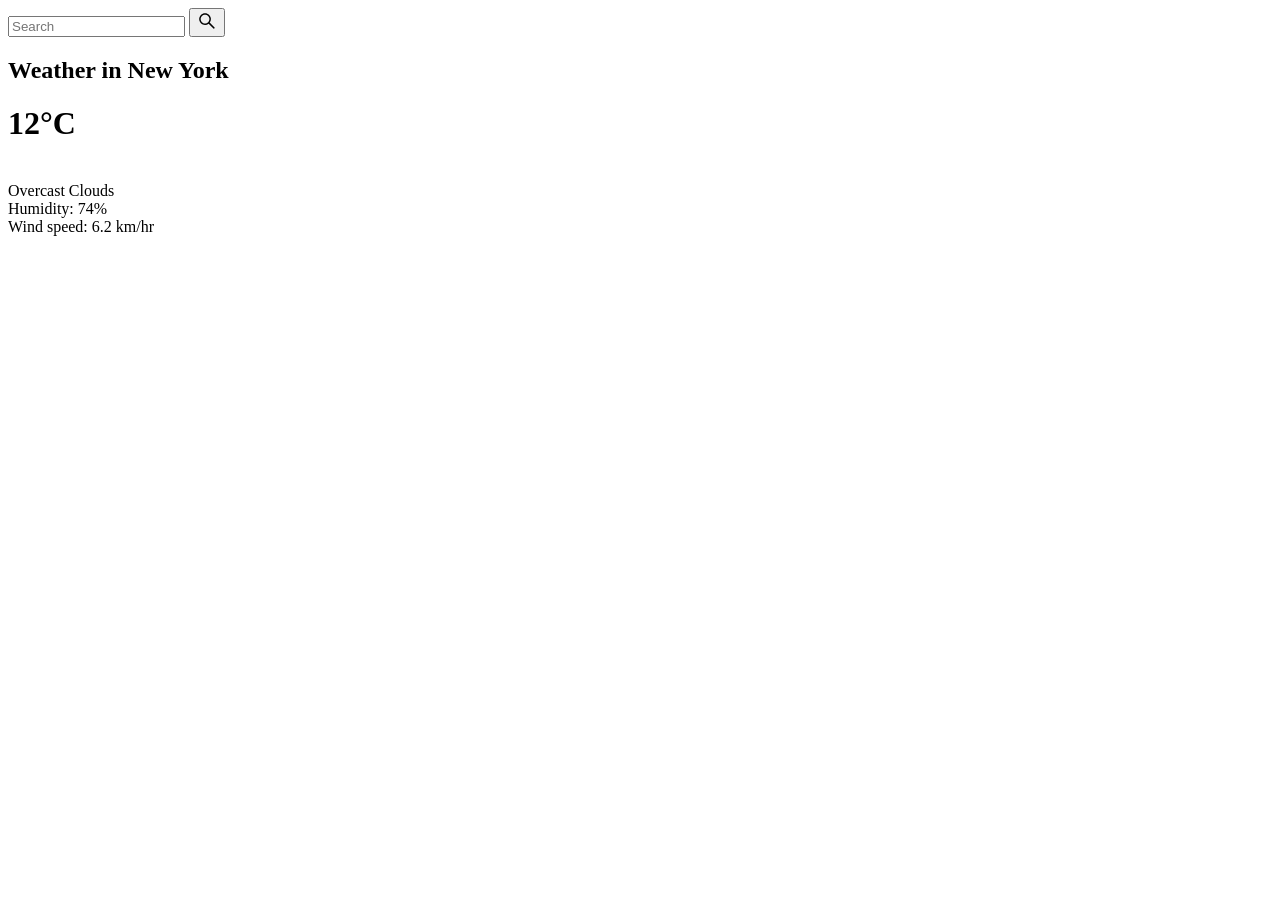
==== index.html @ dcdaaab5 "Create index.html" ====
<!DOCTYPE html>
<html lang="en">
  <head>
    <meta charset="UTF-8" />
    <meta http-equiv="X-UA-Compatible" content="IE=edge" />
    <meta name="viewport" content="width=device-width, initial-scale=1.0" />
    <title>Weather App</title>
    <link rel="preconnect" href="https://fonts.googleapis.com" />
    <link rel="preconnect" href="https://fonts.gstatic.com" crossorigin />
    <link
      href="https://fonts.googleapis.com/css2?family=Nunito:ital,wght@0,400;0,700;0,800;1,1000&family=Open+Sans&family=Outfit:wght@300;400;500&family=Roboto+Mono:wght@500&display=swap"
      rel="stylesheet"
    />
    <link rel="stylesheet" href="./style.css" />
  </head>
  <body>
    <div class="card">
      <div class="search">
        <input type="text" class="search-bar" placeholder="Search" />
        <button>
          <svg
            stroke="currentColor"
            fill="currentColor"
            stroke-width="0"
            viewBox="0 0 1024 1024"
            height="1.5em"
            width="1.5em"
            xmlns="http://www.w3.org/2000/svg"
          >
            <path
              d="M909.6 854.5L649.9 594.8C690.2 542.7 712 479 712 412c0-80.2-31.3-155.4-87.9-212.1-56.6-56.7-132-87.9-212.1-87.9s-155.5 31.3-212.1 87.9C143.2 256.5 112 331.8 112 412c0 80.1 31.3 155.5 87.9 212.1C256.5 680.8 331.8 712 412 712c67 0 130.6-21.8 182.7-62l259.7 259.6a8.2 8.2 0 0 0 11.6 0l43.6-43.5a8.2 8.2 0 0 0 0-11.6zM570.4 570.4C528 612.7 471.8 636 412 636s-116-23.3-158.4-65.6C211.3 528 188 471.8 188 412s23.3-116.1 65.6-158.4C296 211.3 352.2 188 412 188s116.1 23.2 158.4 65.6S636 352.2 636 412s-23.3 116.1-65.6 158.4z"
            ></path>
          </svg>
        </button>
      </div>
      <div class="weather">
        <h2 class="city">Weather in New York</h2>
        <h1 class="temp">12°C</h1>
        <div class="flex">
          <img
            src="https://openweathermap.org/img/wn/09n.png"
            alt=""
            class="icon"
          />
          <div class="description">Overcast Clouds</div>
        </div>
        <div class="humidity">Humidity: 74%</div>
        <div class="wind">Wind speed: 6.2 km/hr</div>
      </div>
    </div>
    <script src="./script.js"></script>
  </body>
</html>
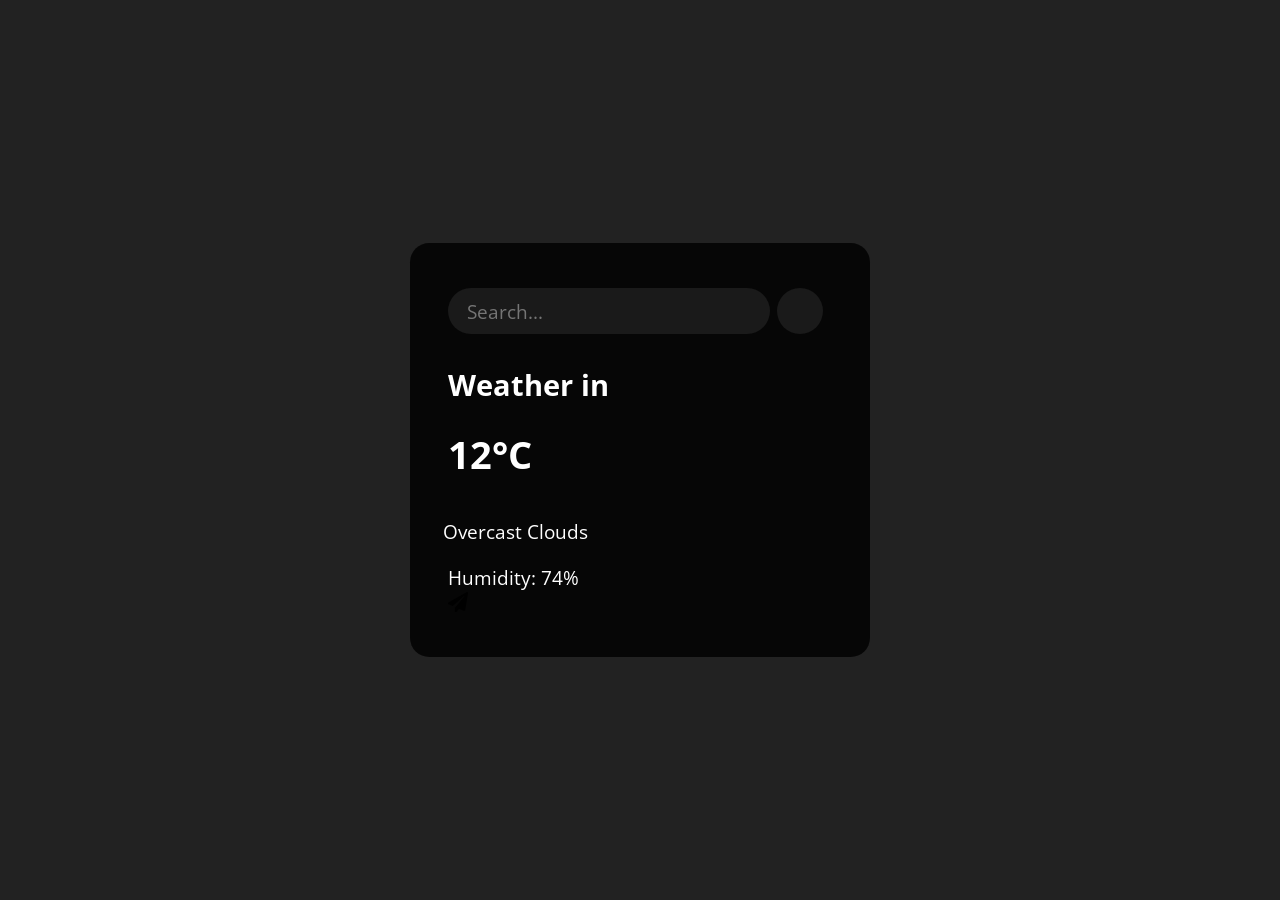
==== commit 92558794: "Update index.html" ====
--- a/index.html
+++ b/index.html
@@ -1,53 +1,58 @@
 <!DOCTYPE html>
 <html lang="en">
-  <head>
-    <meta charset="UTF-8" />
-    <meta http-equiv="X-UA-Compatible" content="IE=edge" />
-    <meta name="viewport" content="width=device-width, initial-scale=1.0" />
-    <title>Weather App</title>
-    <link rel="preconnect" href="https://fonts.googleapis.com" />
-    <link rel="preconnect" href="https://fonts.gstatic.com" crossorigin />
-    <link
-      href="https://fonts.googleapis.com/css2?family=Nunito:ital,wght@0,400;0,700;0,800;1,1000&family=Open+Sans&family=Outfit:wght@300;400;500&family=Roboto+Mono:wght@500&display=swap"
-      rel="stylesheet"
-    />
-    <link rel="stylesheet" href="./style.css" />
-  </head>
-  <body>
-    <div class="card">
-      <div class="search">
-        <input type="text" class="search-bar" placeholder="Search" />
-        <button>
-          <svg
-            stroke="currentColor"
-            fill="currentColor"
-            stroke-width="0"
-            viewBox="0 0 1024 1024"
-            height="1.5em"
-            width="1.5em"
-            xmlns="http://www.w3.org/2000/svg"
-          >
-            <path
-              d="M909.6 854.5L649.9 594.8C690.2 542.7 712 479 712 412c0-80.2-31.3-155.4-87.9-212.1-56.6-56.7-132-87.9-212.1-87.9s-155.5 31.3-212.1 87.9C143.2 256.5 112 331.8 112 412c0 80.1 31.3 155.5 87.9 212.1C256.5 680.8 331.8 712 412 712c67 0 130.6-21.8 182.7-62l259.7 259.6a8.2 8.2 0 0 0 11.6 0l43.6-43.5a8.2 8.2 0 0 0 0-11.6zM570.4 570.4C528 612.7 471.8 636 412 636s-116-23.3-158.4-65.6C211.3 528 188 471.8 188 412s23.3-116.1 65.6-158.4C296 211.3 352.2 188 412 188s116.1 23.2 158.4 65.6S636 352.2 636 412s-23.3 116.1-65.6 158.4z"
-            ></path>
-          </svg>
-        </button>
+
+<head>
+  <meta charset="UTF-8" />
+  <meta http-equiv="X-UA-Compatible" content="IE=edge" />
+  <meta name="viewport" content="width=device-width, initial-scale=1.0" />
+  <title>Weather App</title>
+  <link rel="preconnect" href="https://fonts.googleapis.com" />
+  <link rel="preconnect" href="https://fonts.gstatic.com" crossorigin />
+  <link
+    href="https://fonts.googleapis.com/css2?family=Nunito:ital,wght@0,400;0,700;0,800;1,1000&family=Open+Sans&family=Outfit:wght@300;400;500&family=Roboto+Mono:wght@500&display=swap"
+    rel="stylesheet" />
+  <link rel="stylesheet" href="./style.css" />
+
+  <link href="https://cdn.jsdelivr.net/gh/hung1001/font-awesome-pro@4cac1a6/css/all.css" rel="stylesheet"
+    type="text/css" />
+
+
+
+  <!-- Fonts -->
+  <link rel="preconnect" href="https://fonts.googleapis.com">
+  <link rel="preconnect" href="https://fonts.gstatic.com" crossorigin>
+  <link
+    href="https://fonts.googleapis.com/css2?family=Montserrat:ital,wght@0,200;0,300;0,400;0,500;0,600;0,700;1,200;1,300;1,400;1,500;1,600;1,700&family=Quicksand:wght@300;400;500;600&family=Raleway:ital,wght@0,200;0,300;0,400;0,500;0,600;0,700;1,200;1,300;1,400;1,500;1,600;1,700&display=swap"
+    rel="stylesheet">
+</head>
+
+<body>
+  <div class="card">
+    <div class="search">
+      <input type="text" class="search-bar" placeholder="Search..." />
+      <button>
+        <i class="fal fa-search"></i>
+      </button>
+    </div>
+    <div class="weather">
+      <h2 class="city">Weather in</h2>
+      <h1 class="temp">12°C</h1>
+      <div class="flex">
+        <img src="https://openweathermap.org/img/wn/09n.png" alt="" class="icon" />
+        <p class="description">Overcast Clouds</p>
       </div>
-      <div class="weather">
-        <h2 class="city">Weather in New York</h2>
-        <h1 class="temp">12°C</h1>
-        <div class="flex">
-          <img
-            src="https://openweathermap.org/img/wn/09n.png"
-            alt=""
-            class="icon"
-          />
-          <div class="description">Overcast Clouds</div>
-        </div>
-        <div class="humidity">Humidity: 74%</div>
-        <div class="wind">Wind speed: 6.2 km/hr</div>
+      <div class="humidity">Humidity: 74%</div>
+      <div class="wind-container">
+       
+        <svg style="height: 20px; width: 20px;" xmlns="http://www.w3.org/2000/svg" viewBox="0 0 512 512"><!-- Font Awesome Pro 5.15.4 by @fontawesome - https://fontawesome.com License - https://fontawesome.com/license (Commercial License) --><path d="M476 3.2L12.5 270.6c-18.1 10.4-15.8 35.6 2.2 43.2L121 358.4l287.3-253.2c5.5-4.9 13.3 2.6 8.6 8.3L176 407v80.5c0 23.6 28.5 32.9 42.5 15.8L282 426l124.6 52.2c14.2 6 30.4-2.9 33-18.2l72-432C515 7.8 493.3-6.8 476 3.2z"/></svg>
+        <div class="wind"></div>
       </div>
     </div>
-    <script src="./script.js"></script>
-  </body>
+
+
+
+  </div>
+  <script src="./script.js"></script>
+</body>
+
 </html>
--- a/style.css
+++ b/style.css
@@ -0,0 +1,73 @@
+body{
+    display: flex;
+    align-items: center;
+    justify-content: center;
+    height: 100vh;
+    margin: 0;
+    background: #222;
+    font-family: 'Open Sans', sans-serif;
+    background-image: url("https://source.unsplash.com/1600x900/?landscape");
+    font-size: 120%;
+}
+
+.card{
+    background: #000000d0;
+    padding: 2em;
+    color: white;
+    border-radius: 1em;
+    width: 100%;
+    max-width: 20em;
+    margin: 20px;
+}
+
+.search{
+    display: flex;
+    align-items: center;
+    justify-content: flex-start;
+}
+
+input.search-bar{
+    border: none;
+    outline: none;
+    border-radius: 24px;
+    background: #7c7c7c2b;
+    color: white;
+    font-family: inherit;
+    font-size: 100%;
+    padding: 0.5em 1em;
+    width: calc(100% - 100px);
+}
+
+.search button{
+    margin: 0.5em;
+    border-radius: 50%;
+    border: none;
+    height: 46px;
+    width: 46px;
+    background: #7c7c7c2b;
+    color: white;
+    cursor: pointer;
+    transition: 0.2s ease-in-out;
+}
+
+.search button:hover{
+    background-color: #7c7c7c6b;
+}
+
+h1.temp{
+    margin: 0;
+    margin-bottom: 0.5em;
+
+}
+
+.flex{
+    display: flex;
+    align-items: center;
+    margin-left: -10px;
+}
+
+.description{
+    text-transform: capitalize;
+    margin-left: 5px;
+}
+
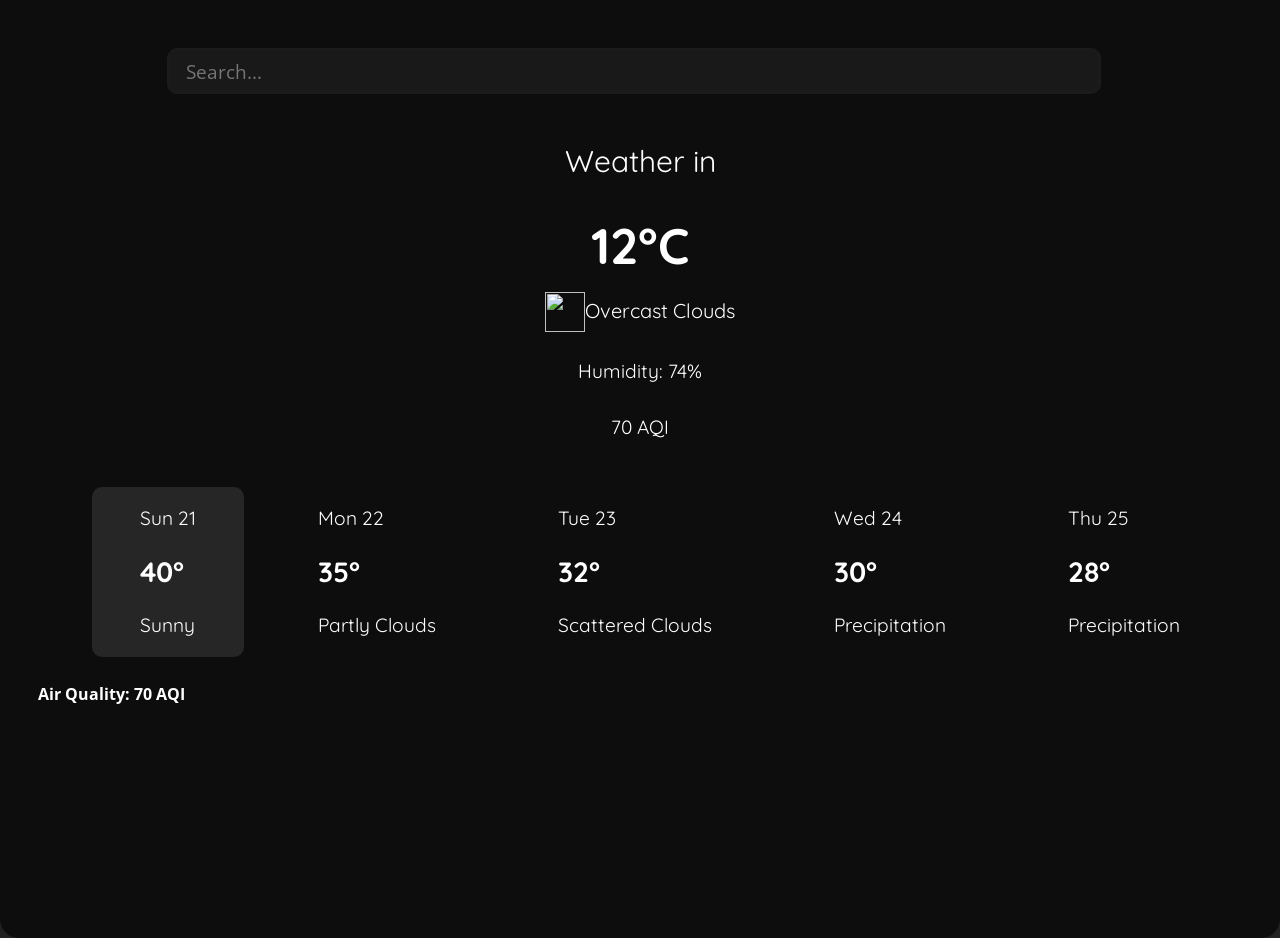
==== commit 008bc7b3: "Update index.html" ====
--- a/index.html
+++ b/index.html
@@ -16,7 +16,7 @@
   <link href="https://cdn.jsdelivr.net/gh/hung1001/font-awesome-pro@4cac1a6/css/all.css" rel="stylesheet"
     type="text/css" />
 
-
+ 
 
   <!-- Fonts -->
   <link rel="preconnect" href="https://fonts.googleapis.com">
@@ -24,6 +24,7 @@
   <link
     href="https://fonts.googleapis.com/css2?family=Montserrat:ital,wght@0,200;0,300;0,400;0,500;0,600;0,700;1,200;1,300;1,400;1,500;1,600;1,700&family=Quicksand:wght@300;400;500;600&family=Raleway:ital,wght@0,200;0,300;0,400;0,500;0,600;0,700;1,200;1,300;1,400;1,500;1,600;1,700&display=swap"
     rel="stylesheet">
+
 </head>
 
 <body>
@@ -35,20 +36,89 @@
       </button>
     </div>
     <div class="weather">
-      <h2 class="city">Weather in</h2>
+      <h2 id="city" class="city">Weather in</h2>
       <h1 class="temp">12°C</h1>
       <div class="flex">
         <img src="https://openweathermap.org/img/wn/09n.png" alt="" class="icon" />
         <p class="description">Overcast Clouds</p>
       </div>
-      <div class="humidity">Humidity: 74%</div>
-      <div class="wind-container">
-       
-        <svg style="height: 20px; width: 20px;" xmlns="http://www.w3.org/2000/svg" viewBox="0 0 512 512"><!-- Font Awesome Pro 5.15.4 by @fontawesome - https://fontawesome.com License - https://fontawesome.com/license (Commercial License) --><path d="M476 3.2L12.5 270.6c-18.1 10.4-15.8 35.6 2.2 43.2L121 358.4l287.3-253.2c5.5-4.9 13.3 2.6 8.6 8.3L176 407v80.5c0 23.6 28.5 32.9 42.5 15.8L282 426l124.6 52.2c14.2 6 30.4-2.9 33-18.2l72-432C515 7.8 493.3-6.8 476 3.2z"/></svg>
-        <div class="wind"></div>
+      <div class="details">
+        <div class="humid-container">
+          <i class="fal fa-dewpoint"></i>
+          <div class="humidity">Humidity: 74%</div>
+        </div>
+        <div class="wind-container">
+          <i class="fal fa-paper-plane"></i>
+          <div class="wind"></div>
+        </div>
+        <div class="airq-container">
+          <i class="fal fa-leaf"></i>
+          <div class="airq">70 AQI</div>
+        </div>
       </div>
     </div>
 
+    
+
+    <div class="upcoming">
+
+      <ul>
+
+        <li class="up-1">
+          <p class="up-1-day day">Sun 21</p>
+          <span class="up-right">
+            <h5 class="up-1-temp up-temp">40°</h5>
+            <i class="fal fa-sun up-1-icon"></i>
+            <p class="up-1-desc desc">Sunny</p>
+          </span>
+
+        </li>
+
+        <li class="up-2">
+          <p class="up-2-day day">Mon 22</p>
+          <span class="up-right">
+            <h5 class="up-2-temp up-temp">35°</h5>
+            <i class="fal fa-sun-cloud up-2-icon"></i>
+            <p class="up-2-desc desc">Partly Clouds</p>
+          </span>
+        </li>
+
+        <li class="up-3">
+          <p class="up-3-day day">Tue 23</p>
+          <span class="up-right">
+            <h5 class="up-3-temp up-temp">32°</h5>
+            <i class="fal fa-cloud-sun up-3-icon"></i>
+            <p class="up-3-desc desc">Scattered Clouds</p>
+          </span>
+        </li>
+
+        <li class="up-4">
+          <p class="up-4-day day">Wed 24</p>
+          <span class="up-right">
+            <h5 class="up-4-temp up-temp">30°</h5>
+            <i class="fal fa-cloud-sun-rain up-4-icon"></i>
+            <p class="up-4-desc desc">Precipitation</p>
+          </span>
+        </li>
+
+        <li class="up-5">
+          <p class="up-5-day day">Thu 25</p>
+          <span class="up-right">
+            <h5 class="up-4-temp up-temp">28°</h5>
+            <i class="fal fa-cloud-sun-rain up-4-icon"></i>
+            <p class="up-4-desc desc">Precipitation</p>
+          </span>
+        </li>
+
+      </ul>
+
+    </div>
+
+    <div class="airq-progress-container">
+      <h5>Air Quality: 70 AQI </h5>
+      <div class="airq-progress">
+      </div>
+    </div>
 
 
   </div>
--- a/style.css
+++ b/style.css
@@ -1,4 +1,6 @@
-body{
+
+
+body {
     display: flex;
     align-items: center;
     justify-content: center;
@@ -8,66 +10,141 @@
     font-family: 'Open Sans', sans-serif;
     background-image: url("https://source.unsplash.com/1600x900/?landscape");
     font-size: 120%;
+    background-repeat: no-repeat;
+    background-size: cover;
 }
 
-.card{
-    background: #000000d0;
+.card {
+    background: rgba(0, 0, 0, 0.6);
     padding: 2em;
     color: white;
     border-radius: 1em;
-    width: 100%;
-    max-width: 20em;
-    margin: 20px;
+    width: 100vw;
+    height: 100vh;
+    backdrop-filter: blur(4px);
 }
 
-.search{
+.search {
     display: flex;
+    margin-top: 3rem;
+    justify-content: flex-start;
+    justify-content: center;
     align-items: center;
-    justify-content: flex-start;
 }
 
-input.search-bar{
+input.search-bar {
     border: none;
     outline: none;
-    border-radius: 24px;
+    border-radius: 10px;
     background: #7c7c7c2b;
     color: white;
     font-family: inherit;
     font-size: 100%;
     padding: 0.5em 1em;
-    width: calc(100% - 100px);
+    width: 70vw;
+    backdrop-filter: blur(2px);
 }
 
-.search button{
-    margin: 0.5em;
-    border-radius: 50%;
+.search button {
+    background-color: transparent;
+    border: none;
+}
+
+.search i {
+    /* margin: 0px 0 10px -70px; */
+    margin: -5px 0 0 -60px;
+    /* border-radius: 50%; */
     border: none;
     height: 46px;
     width: 46px;
-    background: #7c7c7c2b;
+    background: transparent;
     color: white;
     cursor: pointer;
+    position: absolute;
     transition: 0.2s ease-in-out;
 }
 
-.search button:hover{
-    background-color: #7c7c7c6b;
+
+
+.flex {
+    display: flex;
+    justify-content: center;
+    margin-top: -2rem;
+    font-size: 20px;
 }
 
-h1.temp{
-    margin: 0;
-    margin-bottom: 0.5em;
+.flex img {
+    height: 40px;
+    width: 40px;
+    margin-top: 14px;
+}
+
+
+.weather {
+    text-align: center;
+    margin-top: 3rem;
+    font-family: 'Quicksand', sans-serif;
+}
+
+.weather h2 {
+    font-weight: 400;
+    font-size: 30px;
+}
+
+.weather .temp {
+    font-size: 50px;
+}
+
+.weather .humidity {
+    margin: 1rem;
+}
+
+.wind-container{
+    margin-top: 2rem;
+    color: white;
+    fill: white;
+    display: flex;
+    justify-content: center;
+    align-items: center;
+}
+.wind-container svg{
+    margin-right: 1rem;
+}
+
+.upcoming{
+    margin-top: 3rem;
+    font-family: 'Quicksand', sans-serif;
+}
+
+.upcoming ul{
+    display: flex;
+    justify-content: space-around;
 
 }
 
-.flex{
-    display: flex;
-    align-items: center;
-    margin-left: -10px;
+.upcoming ul li{
+    list-style: none;
+    padding-left: 3rem;
+    padding-right: 3rem;
+    border-radius: 10px;
 }
 
-.description{
-    text-transform: capitalize;
-    margin-left: 5px;
+.upcoming ul li:nth-child(1){
+    background: rgba(255, 255, 255, 0.1);
 }
 
+.upcoming ul li:nth-child(1) i{
+    color: rgb(255, 211, 130);
+}
+
+
+.upcoming ul li h5{
+    font-size: 28px;
+    margin-top: 1.5rem;
+    margin-bottom: 1.5rem;
+}
+
+.upcoming ul li i{
+    font-size: 25px;
+}
+
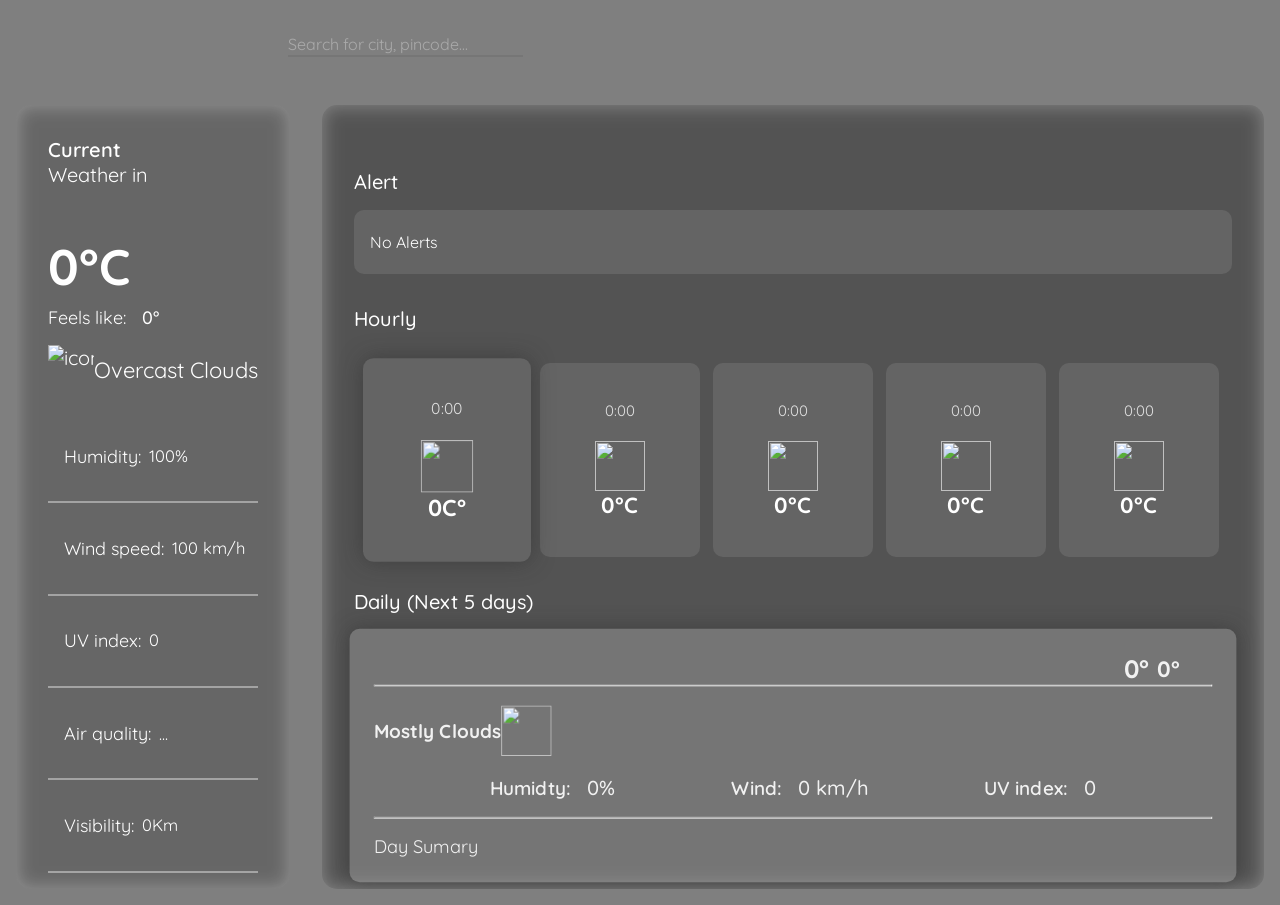
==== commit 738738fb: "Add files via upload Live Preview: https://weather-app-aksh.netlify.app/" ====
--- a/index.html
+++ b/index.html
@@ -1,128 +1,483 @@
-<!DOCTYPE html>
-<html lang="en">
-
-<head>
-  <meta charset="UTF-8" />
-  <meta http-equiv="X-UA-Compatible" content="IE=edge" />
-  <meta name="viewport" content="width=device-width, initial-scale=1.0" />
-  <title>Weather App</title>
-  <link rel="preconnect" href="https://fonts.googleapis.com" />
-  <link rel="preconnect" href="https://fonts.gstatic.com" crossorigin />
-  <link
-    href="https://fonts.googleapis.com/css2?family=Nunito:ital,wght@0,400;0,700;0,800;1,1000&family=Open+Sans&family=Outfit:wght@300;400;500&family=Roboto+Mono:wght@500&display=swap"
-    rel="stylesheet" />
-  <link rel="stylesheet" href="./style.css" />
-
-  <link href="https://cdn.jsdelivr.net/gh/hung1001/font-awesome-pro@4cac1a6/css/all.css" rel="stylesheet"
-    type="text/css" />
-
- 
-
-  <!-- Fonts -->
-  <link rel="preconnect" href="https://fonts.googleapis.com">
-  <link rel="preconnect" href="https://fonts.gstatic.com" crossorigin>
-  <link
-    href="https://fonts.googleapis.com/css2?family=Montserrat:ital,wght@0,200;0,300;0,400;0,500;0,600;0,700;1,200;1,300;1,400;1,500;1,600;1,700&family=Quicksand:wght@300;400;500;600&family=Raleway:ital,wght@0,200;0,300;0,400;0,500;0,600;0,700;1,200;1,300;1,400;1,500;1,600;1,700&display=swap"
-    rel="stylesheet">
-
-</head>
-
-<body>
-  <div class="card">
-    <div class="search">
-      <input type="text" class="search-bar" placeholder="Search..." />
-      <button>
-        <i class="fal fa-search"></i>
-      </button>
-    </div>
-    <div class="weather">
-      <h2 id="city" class="city">Weather in</h2>
-      <h1 class="temp">12°C</h1>
-      <div class="flex">
-        <img src="https://openweathermap.org/img/wn/09n.png" alt="" class="icon" />
-        <p class="description">Overcast Clouds</p>
-      </div>
-      <div class="details">
-        <div class="humid-container">
-          <i class="fal fa-dewpoint"></i>
-          <div class="humidity">Humidity: 74%</div>
-        </div>
-        <div class="wind-container">
-          <i class="fal fa-paper-plane"></i>
-          <div class="wind"></div>
-        </div>
-        <div class="airq-container">
-          <i class="fal fa-leaf"></i>
-          <div class="airq">70 AQI</div>
-        </div>
-      </div>
-    </div>
-
-    
-
-    <div class="upcoming">
-
-      <ul>
-
-        <li class="up-1">
-          <p class="up-1-day day">Sun 21</p>
-          <span class="up-right">
-            <h5 class="up-1-temp up-temp">40°</h5>
-            <i class="fal fa-sun up-1-icon"></i>
-            <p class="up-1-desc desc">Sunny</p>
-          </span>
-
-        </li>
-
-        <li class="up-2">
-          <p class="up-2-day day">Mon 22</p>
-          <span class="up-right">
-            <h5 class="up-2-temp up-temp">35°</h5>
-            <i class="fal fa-sun-cloud up-2-icon"></i>
-            <p class="up-2-desc desc">Partly Clouds</p>
-          </span>
-        </li>
-
-        <li class="up-3">
-          <p class="up-3-day day">Tue 23</p>
-          <span class="up-right">
-            <h5 class="up-3-temp up-temp">32°</h5>
-            <i class="fal fa-cloud-sun up-3-icon"></i>
-            <p class="up-3-desc desc">Scattered Clouds</p>
-          </span>
-        </li>
-
-        <li class="up-4">
-          <p class="up-4-day day">Wed 24</p>
-          <span class="up-right">
-            <h5 class="up-4-temp up-temp">30°</h5>
-            <i class="fal fa-cloud-sun-rain up-4-icon"></i>
-            <p class="up-4-desc desc">Precipitation</p>
-          </span>
-        </li>
-
-        <li class="up-5">
-          <p class="up-5-day day">Thu 25</p>
-          <span class="up-right">
-            <h5 class="up-4-temp up-temp">28°</h5>
-            <i class="fal fa-cloud-sun-rain up-4-icon"></i>
-            <p class="up-4-desc desc">Precipitation</p>
-          </span>
-        </li>
-
-      </ul>
-
-    </div>
-
-    <div class="airq-progress-container">
-      <h5>Air Quality: 70 AQI </h5>
-      <div class="airq-progress">
-      </div>
-    </div>
-
-
-  </div>
-  <script src="./script.js"></script>
-</body>
-
-</html>
+<!DOCTYPE html>
+<html lang="en">
+
+<head>
+  <meta charset="UTF-8">
+  <meta http-equiv="X-UA-Compatible" content="IE=edge">
+  <meta name="viewport" content="width=device-width,initial-scale = 1.0,maximum-scale = 1.0" />
+  <title>Weather App</title>
+
+  <link rel="preconnect" href="https://fonts.googleapis.com" />
+  <link rel="preconnect" href="https://fonts.gstatic.com" crossorigin />
+  <link
+    href="https://fonts.googleapis.com/css2?family=Nunito:ital,wght@0,400;0,700;0,800;1,1000&family=Open+Sans&family=Outfit:wght@300;400;500&family=Roboto+Mono:wght@500&display=swap"
+    rel="stylesheet" />
+
+  <!-- Fonts -->
+  <link rel="preconnect" href="https://fonts.googleapis.com">
+  <link rel="preconnect" href="https://fonts.gstatic.com" crossorigin>
+  <link
+    href="https://fonts.googleapis.com/css2?family=Montserrat:ital,wght@0,200;0,300;0,400;0,500;0,600;0,700;1,200;1,300;1,400;1,500;1,600;1,700&family=Quicksand:wght@300;400;500;600&family=Raleway:ital,wght@0,200;0,300;0,400;0,500;0,600;0,700;1,200;1,300;1,400;1,500;1,600;1,700&display=swap"
+    rel="stylesheet">
+
+  <!-- CDN for on-scroll animation -->
+  <link rel="stylesheet" href="https://unpkg.com/aos@next/dist/aos.css" />
+
+  <!-- Fontawesome pro icons -->
+  <link rel="stylesheet" href="https://pro.fontawesome.com/releases/v6.0.0-beta3/css/all.css">
+
+  <!-- Main Css -->
+  <link rel="stylesheet" href="main.css">
+
+  <!-- Miain Script -->
+  <script src="script.js" defer> </script>
+
+  <!-- Rainy effect -->
+  <script src="./rainyday.min.js"></script>
+</head>
+
+<body">
+
+  <div class="main-container">
+
+    <!-- Main tools container starts -->
+    <div class="main-tools-container">
+
+      <div class="search-container">
+        <input type="text" class="search-bar" placeholder="Search for city, pincode...">
+        <button class="search-btn" title="Search"><i class="fa-light fa-magnifying-glass"></i></button>
+        <button class="get-location-btn" title="Get your location"><i
+            class="fa-duotone fa-location-crosshairs"></i></button>
+      </div>
+
+
+      <div class="page-option-container">
+
+        <input type="checkbox" id="check">
+        <label for="check" class="checkbtn">
+          <i class="fa-regular fa-ellipsis-vertical option-icon"></i>
+        </label>
+        <br>
+        <div class="page-option">
+          <ul>
+            <li><i class="fa-light fa-plus"></i> Add Location</li>
+            <hr>
+            <li class="unit">
+              <p class="C active">C</p>
+              <p class="F">F</p>
+            </li>
+            <hr>
+            <li><i class="fa-duotone fa-user"></i>SignIn</li>
+          </ul>
+        </div>
+
+      </div>
+
+    </div>
+
+    <!-- Main tools container ends -->
+
+    <div class="main-cards-container">
+
+      <div class="card1">
+        <h3>Current <i class="fa-duotone fa-location-dot"></i></h3>
+        <h3 id="city" class="city"> Weather in </h3>
+        <h1 class="temp"> 0°C </h1>
+
+
+        <div class="feel-container">
+          <h5>Feels like:</h5>
+          <p class="feel">0°</p>
+        </div>
+
+        <div class="desc-container">
+          <img src="" alt="icon" class="icon">
+          <p class="description">Overcast Clouds</p>
+        </div>
+
+        <div class="details-card1">
+
+          <div class="humid-container" title="Humidity">
+            <i class="fa-duotone fa-droplet-degree"></i>
+            <p>Humidity:</p>
+            <h5 class="humid">100%</h5>
+          </div>
+
+          <hr>
+
+          <div class="wind-container" title="Wind Speed">
+            <i class="fa-duotone fa-paper-plane"></i>
+            <p>Wind speed:</p>
+            <h5 class="wind">100 km/h</h5>
+          </div>
+
+          <hr>
+
+          <div class="uvi-container" title="UV Index">
+            <i class="fa-duotone fa-brightness"></i>
+            <p>UV index:</p>
+            <h5 class="uvi">0</h5>
+          </div>
+
+          <hr>
+
+          <div class="aqi-container" title="Air Quality Index">
+            <i class="fa-duotone fa-leaf"></i>
+            <p>Air quality:</p>
+            <h5 class="aqi">...</h5>
+            <a href="" class="aqi-button"><i class="fa-light fa-chevron-right"></i></a>
+          </div>
+
+          <hr>
+
+          <div class="visibility-container" title="Visibility">
+            <i class="fa-duotone fa-eye"></i>
+            <p>Visibility:</p>
+            <h5 class="visibility">0Km</h5>
+          </div>
+
+          <hr>
+
+          <div class="wind-direction-container" title="Wind Direction">
+            <h4>Wind Direction:</h4>
+
+            <div class="compass-container">
+              <img class="compass" src="/img/compass.png" alt="">
+              <img class="arrow" src="/img/direction arrow.png" alt="">
+            </div>
+          </div>
+
+        </div>
+      </div>
+
+      <div class="card2">
+
+        <div class="alerts-container">
+
+          <h3><i class="fa-duotone fa-triangle-exclamation"></i> Alert</h3>
+
+          <div class="alert-card">
+            <!-- <p class="alert">Heavy to very heavy rainfall with extremely heavy falls very likely at\nisolated places over East Madhya Pradesh and Vidarbha; Heavy to very heavy rainfall at isolated places over West Bengal, Sikkim, West Madhya Pradesh, Gujarat Region, Konkan, Goa, Madhya Maharashtra, Chhattisgarh.</p> -->
+            <p class="alert">No Alerts</p>
+          </div>
+
+        </div>
+
+        <!-- Hourly weather section starts -->
+
+        <div class="hourly-container">
+
+          <h3><i class="fa-duotone fa-clock"></i> Hourly </h3>
+
+          <div class="hourly-card-container">
+
+            <div class="hourly-card hourly-card1">
+              <p class="hourly-time hourly-time1">0:00</p>
+              <div class="hourly-right">
+                <img src="" alt="" class="hourly-icon hourly-icon1">
+                <h2 class="hourly-temp hourly-temp1">0C°</h2>
+              </div>
+            </div>
+
+            <div class="hourly-card hourly-card2">
+              <p class="hourly-time hourly-time2">0:00</p>
+              <div class="hourly-right">
+                <img src="" alt="" class="hourly-icon hourly-icon2">
+                <h2 class="hourly-temp hourly-temp2">0°C</h2>
+              </div>
+            </div>
+
+            <div class="hourly-card hourly-card3">
+              <p class="hourly-time hourly-time3">0:00</p>
+              <div class="hourly-right">
+                <img src="" alt="" class="hourly-icon hourly-icon3">
+                <h2 class="hourly-temp hourly-temp3">0°C</h2>
+              </div>
+            </div>
+
+            <div class="hourly-card hourly-card4">
+              <p class="hourly-time hourly-time4">0:00</p>
+              <div class="hourly-right">
+                <img src="" alt="" class="hourly-icon hourly-icon4">
+                <h2 class="hourly-temp hourly-temp4">0°C</h2>
+              </div>
+            </div>
+
+            <div class="hourly-card hourly-card5">
+              <p class="hourly-time hourly-time5">0:00</p>
+              <div class="hourly-right">
+                <img src="" alt="" class="hourly-icon hourly-icon5">
+                <h2 class="hourly-temp hourly-temp5">0°C</h2>
+              </div>
+            </div>
+
+          </div>
+        </div>
+
+        <!-- Haourly weather section ends -->
+
+
+        <!-- Daily Wether Section Starts -->
+
+        <div class="daily-container">
+
+          <h3 class="daily-heading"><i class="fa-duotone fa-calendar-days"></i> Daily (Next 5 days) </h3>
+
+          <div class="daily-card-container">
+
+            <!-- Card starts -->
+
+            <div class="daily-card daily-card1">
+              <div class="top-line">
+                <h4 class="daily-date daily-date1"></h4>
+                <div class="daily-right">
+                  <h2 class="daily-temp-max daily-temp-max1">0°</h2>
+                  <h3 class="daily-temp-min daily-temp-min1">0°</h3>
+                </div>
+              </div>
+              <hr>
+              <div class="daily-mid">
+                <h3 class="daily-description daily-description1">Mostly Clouds</h3>
+                <img src="" alt="" class="daily-icon daily-icon1">
+              </div>
+              <div class="daily-more-data daily-more-data1">
+
+                <div class="daily-more-data-imp">
+                  <span class="daily-humid-container">
+                    <i class="fa-duotone fa-droplet-degree"></i>
+                    <h3>Humidty:</h3>
+                    <p class="daily-humid daily-humid1">0%</p>
+                  </span>
+
+                  <span class="daily-wind-container">
+                    <i class="fa-duotone fa-paper-plane"></i>
+                    <h3>Wind:</h3>
+                    <p class="daily-wind daily-wind1">0 km/h</p>
+                  </span>
+
+                  <span class="daily-uvi-container">
+
+                    <h3>UV index:</h3>
+                    <i class="fa-duotone fa-brightness"></i>
+                    <p class="daily-uvi daily-uvi1">0</p>
+                  </span>
+                </div>
+
+                <hr>
+
+                <p class="daily-summary daily-summary1">Day Sumary</p>
+
+              </div>
+            </div>
+
+            <!-- Card ends -->
+
+            <div class="daily-card daily-card2">
+              <div class="top-line">
+                <h4 class="daily-date daily-date2">Day 2</h4>
+                <div class="daily-right">
+                  <h2 class="daily-temp-max daily-temp-max2">0°</h2>
+                  <h3 class="daily-temp-min daily-temp-min2">0°</h3>
+                </div>
+              </div>
+              <hr>
+              <div class="daily-mid">
+                <h3 class="daily-description daily-description2">Mostly Clouds</h3>
+                <img src="" alt="" class="daily-icon daily-icon2">
+              </div>
+              <div class="daily-more-data daily-more-data2">
+
+                <div class="daily-more-data-imp">
+                  <span class="daily-humid-container">
+                    <i class="fa-duotone fa-droplet-degree"></i>
+                    <h3>Humidty:</h3>
+                    <p class="daily-humid daily-humid2">0%</p>
+                  </span>
+
+                  <span class="daily-wind-container">
+                    <i class="fa-duotone fa-paper-plane"></i>
+                    <h3>Wind:</h3>
+                    <p class="daily-wind daily-wind2">0 km/h</p>
+                  </span>
+
+                  <span class="daily-uvi-container">
+
+                    <h3>UV index:</h3>
+                    <i class="fa-duotone fa-brightness"></i>
+                    <p class="daily-uvi daily-uvi2">0</p>
+                  </span>
+                </div>
+
+                <hr>
+
+                <p class="daily-summary daily-summary2">Day Sumary</p>
+
+              </div>
+            </div>
+
+            <!-- Card starts -->
+
+            <div class="daily-card daily-card3">
+              <div class="top-line">
+                <h4 class="daily-date daily-date3">Day 3</h4>
+                <div class="daily-right">
+                  <h2 class="daily-temp-max daily-temp-max3">0°</h2>
+                  <h3 class="daily-temp-min daily-temp-min3">0°</h3>
+                </div>
+              </div>
+              <hr>
+              <div class="daily-mid">
+                <h3 class="daily-description daily-description3">Mostly Clouds</h3>
+                <img src="" alt="" class="daily-icon daily-icon3">
+              </div>
+              <div class="daily-more-data daily-more-data3">
+
+                <div class="daily-more-data-imp">
+                  <span class="daily-humid-container">
+                    <i class="fa-duotone fa-droplet-degree"></i>
+                    <h3>Humidty:</h3>
+                    <p class="daily-humid daily-humid3">0%</p>
+                  </span>
+
+                  <span class="daily-wind-container">
+                    <i class="fa-duotone fa-paper-plane"></i>
+                    <h3>Wind:</h3>
+                    <p class="daily-wind daily-wind3">0 km/h</p>
+                  </span>
+
+                  <span class="daily-uvi-container">
+
+                    <h3>UV index:</h3>
+                    <i class="fa-duotone fa-brightness"></i>
+                    <p class="daily-uvi daily-uvi3">0</p>
+                  </span>
+                </div>
+
+                <hr>
+
+                <p class="daily-summary daily-summary3">Day Sumary</p>
+
+              </div>
+            </div>
+
+            <!-- Card ends -->
+
+            <!-- Card starts -->
+
+            <div class="daily-card daily-card4">
+              <div class="top-line">
+                <h4 class="daily-date daily-date4">Day 4</h4>
+                <div class="daily-right">
+                  <h2 class="daily-temp-max daily-temp-max4">0°</h2>
+                  <h3 class="daily-temp-min daily-temp-min4">0°</h3>
+                </div>
+              </div>
+              <hr>
+              <div class="daily-mid">
+                <h3 class="daily-description daily-description4">Mostly Clouds</h3>
+                <img src="" alt="" class="daily-icon daily-icon4">
+              </div>
+              <div class="daily-more-data daily-more-data3">
+
+                <div class="daily-more-data-imp">
+                  <span class="daily-humid-container">
+                    <i class="fa-duotone fa-droplet-degree"></i>
+                    <h3>Humidty:</h3>
+                    <p class="daily-humid daily-humid4">0%</p>
+                  </span>
+
+                  <span class="daily-wind-container">
+                    <i class="fa-duotone fa-paper-plane"></i>
+                    <h3>Wind:</h3>
+                    <p class="daily-wind daily-wind4">0 km/h</p>
+                  </span>
+
+                  <span class="daily-uvi-container">
+
+                    <h3>UV index:</h3>
+                    <i class="fa-duotone fa-brightness"></i>
+                    <p class="daily-uvi daily-uvi4">0</p>
+                  </span>
+                </div>
+
+                <hr>
+
+                <p class="daily-summary daily-summary4">Day Sumary</p>
+
+              </div>
+            </div>
+
+            <!-- Card ends -->
+
+            <!-- Card starts -->
+
+            <div class="daily-card daily-card5">
+              <div class="top-line">
+                <h4 class="daily-date daily-date5">Day 5</h4>
+                <div class="daily-right">
+                  <h2 class="daily-temp-max daily-temp-max5">0°</h2>
+                  <h3 class="daily-temp-min daily-temp-min5">0°</h3>
+                </div>
+              </div>
+              <hr>
+              <div class="daily-mid">
+                <h3 class="daily-description daily-description5">Mostly Clouds</h3>
+                <img src="" alt="" class="daily-icon daily-icon5">
+              </div>
+              <div class="daily-more-data daily-more-data5">
+
+                <div class="daily-more-data-imp">
+                  <span class="daily-humid-container">
+                    <i class="fa-duotone fa-droplet-degree"></i>
+                    <h3>Humidty:</h3>
+                    <p class="daily-humid daily-humid5">0%</p>
+                  </span>
+
+                  <span class="daily-wind-container">
+                    <i class="fa-duotone fa-paper-plane"></i>
+                    <h3>Wind:</h3>
+                    <p class="daily-wind daily-wind5">0 km/h</p>
+                  </span>
+
+                  <span class="daily-uvi-container">
+
+                    <h3>UV index:</h3>
+                    <i class="fa-duotone fa-brightness"></i>
+                    <p class="daily-uvi daily-uvi5">0</p>
+                  </span>
+                </div>
+
+                <hr>
+
+                <p class="daily-summary daily-summary5">Day Sumary</p>
+
+              </div>
+            </div>
+
+            <!-- Card ends -->
+
+          </div>
+
+        </div>
+
+        <!-- Daily Wether Section Ends -->
+
+      </div>
+
+    </div>
+
+  </div>
+
+  <script>
+    const c_f_toggle = document.querySelector(".unit");
+
+    c_f_toggle.addEventListener("click", () => {
+
+      c_f_toggle.querySelector('p:nth-child(1)').classList.toggle('active');
+      c_f_toggle.querySelector('p:nth-child(2)').classList.toggle('active');
+
+    })
+  </script>
+  </body>
+
+</html>
--- a/main.css
+++ b/main.css
@@ -0,0 +1,984 @@
+* {
+  margin: 0;
+  padding: 0;
+}
+
+html {
+  scroll-behavior: smooth;
+}
+
+body {
+  background-image: url(https://images.pexels.com/photos/1154510/pexels-photo-1154510.jpeg?auto=compress&cs=tinysrgb&w=1260&h=750&dpr=1);
+  background-repeat: no-repeat;
+  background-size: cover;
+  background-attachment: fixed;
+  overflow-x: hidden;
+  white-space: nowrap;
+}
+
+.main-container {
+  -webkit-backdrop-filter: blur(3px);
+          backdrop-filter: blur(3px);
+  height: 100%;
+  width: 100vw;
+  background-color: rgba(0, 0, 0, 0.5);
+  display: -webkit-box;
+  display: -ms-flexbox;
+  display: flex;
+  -webkit-box-orient: vertical;
+  -webkit-box-direction: normal;
+      -ms-flex-direction: column;
+          flex-direction: column;
+}
+
+.main-tools-container {
+  z-index: 99;
+  padding: 2rem;
+  display: -webkit-box;
+  display: -ms-flexbox;
+  display: flex;
+  width: 75vw;
+  -ms-flex-item-align: end;
+      align-self: end;
+}
+
+.main-tools-container .page-option-container {
+  float: right;
+  margin-right: 20px;
+  color: white;
+  width: 100%;
+}
+
+.main-tools-container .page-option-container #check {
+  float: right;
+  display: none;
+}
+
+.main-tools-container .page-option-container #check:checked ~ .page-option {
+  display: block;
+}
+
+.main-tools-container .page-option-container .option-icon {
+  float: right;
+  font-size: 20px;
+  cursor: pointer;
+}
+
+.main-tools-container .page-option-container .page-option {
+  background-color: rgba(46, 46, 46, 0.9);
+  -webkit-backdrop-filter: blur(10px);
+          backdrop-filter: blur(10px);
+  color: #eeeeee;
+  font-family: "Quicksand", sans-serif;
+  font-weight: 400;
+  font-size: 18px;
+  float: right;
+  right: 30px;
+  padding: 2rem;
+  border-radius: 10px;
+  letter-spacing: 1px;
+  display: none;
+  position: absolute;
+  z-index: 99;
+}
+
+.main-tools-container .page-option-container .page-option ul {
+  display: -webkit-box;
+  display: -ms-flexbox;
+  display: flex;
+  -webkit-box-orient: vertical;
+  -webkit-box-direction: normal;
+      -ms-flex-direction: column;
+          flex-direction: column;
+  -webkit-box-pack: space-evenly;
+      -ms-flex-pack: space-evenly;
+          justify-content: space-evenly;
+  height: 25vh;
+}
+
+.main-tools-container .page-option-container .page-option ul li {
+  list-style: none;
+  cursor: pointer;
+}
+
+.main-tools-container .page-option-container .page-option ul li i {
+  margin-right: 1rem;
+}
+
+.main-tools-container .page-option-container .page-option ul .unit {
+  background: rgba(180, 180, 180, 0.3);
+  display: -webkit-box;
+  display: -ms-flexbox;
+  display: flex;
+  -webkit-box-pack: justify;
+      -ms-flex-pack: justify;
+          justify-content: space-between;
+  height: 1.6rem;
+  width: 5rem;
+}
+
+.main-tools-container .page-option-container .page-option ul .unit p {
+  width: 50%;
+  height: 100%;
+  display: -webkit-box;
+  display: -ms-flexbox;
+  display: flex;
+  -webkit-box-align: center;
+      -ms-flex-align: center;
+          align-items: center;
+  -webkit-box-pack: center;
+      -ms-flex-pack: center;
+          justify-content: center;
+}
+
+.main-tools-container .page-option-container .page-option ul .unit .active {
+  color: black;
+  background-color: rgba(255, 255, 255, 0.7);
+  padding-right: 5px;
+  padding-left: 5px;
+  -webkit-transition: 0.2s;
+  transition: 0.2s;
+}
+
+.main-tools-container .page-option-container .page-option ul hr {
+  padding: unset;
+  width: 100%;
+  border: 1px solid rgba(255, 255, 255, 0.2);
+}
+
+.main-tools-container .search-container {
+  font-family: "Quicksand", sans-serif;
+  width: 100%;
+}
+
+.main-tools-container .search-container input {
+  background-color: transparent;
+  border-top: 0;
+  border-right: 0;
+  border-left: 0;
+  width: 50%;
+  color: rgba(221, 221, 221, 0.8);
+  font-family: "Quicksand", sans-serif;
+  font-size: 18px;
+  font-weight: 400;
+}
+
+.main-tools-container .search-container input::-webkit-input-placeholder {
+  font-family: "Quicksand", sans-serif;
+  color: rgba(180, 180, 180, 0.8);
+  font-size: 16px;
+  font-weight: 400;
+}
+
+.main-tools-container .search-container input:-ms-input-placeholder {
+  font-family: "Quicksand", sans-serif;
+  color: rgba(180, 180, 180, 0.8);
+  font-size: 16px;
+  font-weight: 400;
+}
+
+.main-tools-container .search-container input::-ms-input-placeholder {
+  font-family: "Quicksand", sans-serif;
+  color: rgba(180, 180, 180, 0.8);
+  font-size: 16px;
+  font-weight: 400;
+}
+
+.main-tools-container .search-container input::placeholder {
+  font-family: "Quicksand", sans-serif;
+  color: rgba(180, 180, 180, 0.8);
+  font-size: 16px;
+  font-weight: 400;
+}
+
+.main-tools-container .search-container input:focus {
+  outline: 0;
+}
+
+.main-tools-container .search-container button {
+  cursor: pointer;
+  background-color: transparent;
+  border: 0;
+  margin-left: 1rem;
+}
+
+.main-tools-container .search-container button i {
+  color: rgba(255, 255, 255, 0.7);
+  font-size: 18px;
+}
+
+.main-cards-container {
+  display: -webkit-box;
+  display: -ms-flexbox;
+  display: flex;
+  -webkit-box-orient: horizontal;
+  -webkit-box-direction: normal;
+      -ms-flex-direction: row;
+          flex-direction: row;
+  -webkit-box-align: center;
+      -ms-flex-align: center;
+          align-items: center;
+}
+
+.main-cards-container .card1 {
+  color: white;
+  font-family: "Quicksand", sans-serif;
+  -webkit-backdrop-filter: blur(10px);
+          backdrop-filter: blur(10px);
+  height: 80vh;
+  margin: 1rem;
+  padding: 2rem;
+  background-color: rgba(253, 253, 253, 0.2);
+  border-radius: 15px;
+  overflow-y: scroll;
+  overflow-x: hidden;
+}
+
+.main-cards-container .card1::-webkit-scrollbar {
+  width: 4px;
+  height: 8px;
+}
+
+.main-cards-container .card1::-webkit-scrollbar-track {
+  background: transparent;
+}
+
+.main-cards-container .card1::-webkit-scrollbar-thumb {
+  background: rgba(255, 255, 255, 0.2);
+  border-radius: 30px;
+}
+
+.main-cards-container .card1 h3 {
+  font-weight: 600;
+  font-size: 20px;
+}
+
+.main-cards-container .card1 h3 i {
+  margin-left: 0.5rem;
+}
+
+.main-cards-container .card1 .city {
+  font-weight: 400;
+}
+
+.main-cards-container .card1 h1 {
+  font-size: 50px;
+  margin-top: 3rem;
+}
+
+.main-cards-container .card1 .feel-container {
+  font-family: "Quicksand", sans-serif;
+  font-size: 18px;
+  font-weight: 500;
+  margin-top: 0.5rem;
+  display: -webkit-box;
+  display: -ms-flexbox;
+  display: flex;
+  -webkit-box-align: center;
+      -ms-flex-align: center;
+          align-items: center;
+  width: 100%;
+}
+
+.main-cards-container .card1 .feel-container h5 {
+  font-weight: 400;
+  margin-right: 1rem;
+  font-size: 18px;
+}
+
+.main-cards-container .card1 .desc-container {
+  font-size: 20px;
+  margin-top: 1rem;
+  display: -webkit-box;
+  display: -ms-flexbox;
+  display: flex;
+  -webkit-box-align: center;
+      -ms-flex-align: center;
+          align-items: center;
+  width: 100%;
+}
+
+.main-cards-container .card1 .desc-container img {
+  height: 50px;
+  width: 50px;
+}
+
+.main-cards-container .card1 .desc-container .description {
+  font-size: 22px;
+}
+
+.main-cards-container .card1 .details-card1 {
+  margin-top: 1rem;
+  font-size: 20px;
+  display: -webkit-box;
+  display: -ms-flexbox;
+  display: flex;
+  -webkit-box-pack: space-evenly;
+      -ms-flex-pack: space-evenly;
+          justify-content: space-evenly;
+  -webkit-box-orient: vertical;
+  -webkit-box-direction: normal;
+      -ms-flex-direction: column;
+          flex-direction: column;
+  height: 100%;
+}
+
+.main-cards-container .card1 .details-card1 hr {
+  border: 1px solid rgba(255, 255, 255, 0.4);
+}
+
+.main-cards-container .card1 .details-card1 i {
+  margin-right: 1rem;
+}
+
+.main-cards-container .card1 .details-card1 p {
+  font-size: 18px;
+  margin-right: 0.5rem;
+}
+
+.main-cards-container .card1 .details-card1 h5 {
+  font-weight: 400;
+}
+
+.main-cards-container .card1 .details-card1 .humid-container {
+  display: -webkit-box;
+  display: -ms-flexbox;
+  display: flex;
+  cursor: pointer;
+  -webkit-transition: 0.2s;
+  transition: 0.2s;
+}
+
+.main-cards-container .card1 .details-card1 .humid-container:hover {
+  scale: 1.02;
+}
+
+.main-cards-container .card1 .details-card1 .wind-container {
+  display: -webkit-box;
+  display: -ms-flexbox;
+  display: flex;
+  cursor: pointer;
+  -webkit-transition: 0.2s;
+  transition: 0.2s;
+}
+
+.main-cards-container .card1 .details-card1 .wind-container:hover {
+  scale: 1.02;
+}
+
+.main-cards-container .card1 .details-card1 .uvi-container {
+  display: -webkit-box;
+  display: -ms-flexbox;
+  display: flex;
+  cursor: pointer;
+  -webkit-transition: 0.2s;
+  transition: 0.2s;
+}
+
+.main-cards-container .card1 .details-card1 .uvi-container:hover {
+  scale: 1.02;
+}
+
+.main-cards-container .card1 .details-card1 .aqi-container {
+  display: -webkit-box;
+  display: -ms-flexbox;
+  display: flex;
+  -webkit-box-align: center;
+      -ms-flex-align: center;
+          align-items: center;
+  cursor: pointer;
+  -webkit-transition: 0.2s;
+  transition: 0.2s;
+}
+
+.main-cards-container .card1 .details-card1 .aqi-container:hover {
+  scale: 1.02;
+}
+
+.main-cards-container .card1 .details-card1 .aqi-container:hover a {
+  opacity: 1;
+}
+
+.main-cards-container .card1 .details-card1 .aqi-container a {
+  color: white;
+  margin-left: 1rem;
+  opacity: 0;
+  font-size: 18px;
+  -webkit-transition: 0.2s;
+  transition: 0.2s;
+}
+
+.main-cards-container .card1 .details-card1 .visibility-container {
+  display: -webkit-box;
+  display: -ms-flexbox;
+  display: flex;
+  cursor: pointer;
+  -webkit-transition: 0.2s;
+  transition: 0.2s;
+}
+
+.main-cards-container .card1 .details-card1 .visibility-container:hover {
+  scale: 1.02;
+}
+
+.main-cards-container .card1 .details-card1 .rain-container {
+  display: -webkit-box;
+  display: -ms-flexbox;
+  display: flex;
+  -webkit-box-orient: vertical;
+  -webkit-box-direction: normal;
+      -ms-flex-direction: column;
+          flex-direction: column;
+  -webkit-transition: 0.2s;
+  transition: 0.2s;
+}
+
+.main-cards-container .card1 .details-card1 .rain-container:hover {
+  scale: 1.02;
+}
+
+.main-cards-container .card1 .details-card1 .rain-container .rain-title {
+  display: -webkit-box;
+  display: -ms-flexbox;
+  display: flex;
+  -webkit-box-align: center;
+      -ms-flex-align: center;
+          align-items: center;
+}
+
+.main-cards-container .card1 .details-card1 .wind-direction-container {
+  cursor: pointer;
+  -webkit-transition: 0.2s;
+  transition: 0.2s;
+}
+
+.main-cards-container .card1 .details-card1 .wind-direction-container:hover {
+  scale: 1.02;
+}
+
+.main-cards-container .card1 .details-card1 .wind-direction-container h4 {
+  font-weight: 400;
+  font-size: 20px;
+}
+
+.main-cards-container .card1 .details-card1 .wind-direction-container .compass-container {
+  margin-top: 1rem;
+  display: -webkit-box;
+  display: -ms-flexbox;
+  display: flex;
+  -webkit-box-pack: center;
+      -ms-flex-pack: center;
+          justify-content: center;
+  -webkit-box-align: center;
+      -ms-flex-align: center;
+          align-items: center;
+}
+
+.main-cards-container .card1 .details-card1 .wind-direction-container .compass-container .compass {
+  height: 150px;
+  width: 150px;
+  display: -webkit-box;
+  display: -ms-flexbox;
+  display: flex;
+  -webkit-box-pack: center;
+      -ms-flex-pack: center;
+          justify-content: center;
+  -webkit-box-align: center;
+      -ms-flex-align: center;
+          align-items: center;
+}
+
+.main-cards-container .card1 .details-card1 .wind-direction-container .compass-container .arrow {
+  height: 60px;
+  width: 60px;
+  position: absolute;
+  -webkit-transition: 0.2s;
+  transition: 0.2s;
+}
+
+.main-cards-container .card2 {
+  color: white;
+  font-family: "Quicksand", sans-serif;
+  -webkit-backdrop-filter: blur(10px);
+          backdrop-filter: blur(10px);
+  height: 80vh;
+  width: 70vw;
+  margin: 1rem;
+  padding: 2rem;
+  background-color: rgba(253, 253, 253, 0.1);
+  border-radius: 15px;
+  overflow-y: scroll;
+}
+
+.main-cards-container .card2::-webkit-scrollbar {
+  width: 4px;
+  height: 8px;
+}
+
+.main-cards-container .card2::-webkit-scrollbar-track {
+  background: transparent;
+}
+
+.main-cards-container .card2::-webkit-scrollbar-thumb {
+  background: rgba(255, 255, 255, 0.2);
+  border-radius: 30px;
+}
+
+.main-cards-container .card2 .alerts-container {
+  margin-top: 2rem;
+}
+
+.main-cards-container .card2 .alerts-container h3 {
+  font-weight: 500;
+  font-size: 20px;
+}
+
+.main-cards-container .card2 .alerts-container .alert-card {
+  margin-top: 1rem;
+  background-color: rgba(255, 255, 255, 0.1);
+  padding: 1rem;
+  border-radius: 10px;
+  display: -webkit-box;
+  display: -ms-flexbox;
+  display: flex;
+  -webkit-box-align: center;
+      -ms-flex-align: center;
+          align-items: center;
+  height: auto;
+  white-space: wrap;
+  overflow: hidden;
+  text-overflow: ellipsis;
+}
+
+.main-cards-container .card2 .alerts-container .alert-card .alert {
+  font-weight: 400;
+  line-height: 2rem;
+}
+
+.main-cards-container .card2 .hourly-container {
+  margin-top: 2rem;
+}
+
+.main-cards-container .card2 .hourly-container h3 {
+  font-weight: 500;
+  font-size: 20px;
+}
+
+.main-cards-container .card2 .hourly-container .hourly-card-container {
+  display: -webkit-box;
+  display: -ms-flexbox;
+  display: flex;
+  -webkit-box-pack: space-evenly;
+      -ms-flex-pack: space-evenly;
+          justify-content: space-evenly;
+  margin-top: 2rem;
+}
+
+.main-cards-container .card2 .hourly-container .hourly-card-container .hourly-card {
+  background-color: rgba(255, 255, 255, 0.1);
+  padding: 1rem;
+  border-radius: 10px;
+  display: -webkit-box;
+  display: -ms-flexbox;
+  display: flex;
+  -webkit-box-orient: vertical;
+  -webkit-box-direction: normal;
+      -ms-flex-direction: column;
+          flex-direction: column;
+  -webkit-box-pack: space-evenly;
+      -ms-flex-pack: space-evenly;
+          justify-content: space-evenly;
+  -webkit-box-align: center;
+      -ms-flex-align: center;
+          align-items: center;
+  height: 18vh;
+  width: 10vw;
+}
+
+.main-cards-container .card2 .hourly-container .hourly-card-container .hourly-card:nth-child(1) {
+  -webkit-box-shadow: 0px 0px 20px rgba(44, 44, 44, 0.5);
+          box-shadow: 0px 0px 20px rgba(44, 44, 44, 0.5);
+  -webkit-transform: scale(1.05);
+          transform: scale(1.05);
+}
+
+.main-cards-container .card2 .hourly-container .hourly-card-container .hourly-card p {
+  color: rgba(255, 255, 255, 0.8);
+  font-size: 15px;
+}
+
+.main-cards-container .card2 .hourly-container .hourly-card-container .hourly-card .hourly-right {
+  display: -webkit-box;
+  display: -ms-flexbox;
+  display: flex;
+  -webkit-box-orient: vertical;
+  -webkit-box-direction: normal;
+      -ms-flex-direction: column;
+          flex-direction: column;
+  -webkit-box-align: center;
+      -ms-flex-align: center;
+          align-items: center;
+}
+
+.main-cards-container .card2 .hourly-container .hourly-card-container .hourly-card .hourly-right img {
+  height: 50px;
+  width: 50px;
+}
+
+.main-cards-container .card2 .hourly-container .hourly-card-container .hourly-card .hourly-right h2 {
+  font-size: 22px;
+}
+
+.main-cards-container .card2 .daily-container {
+  margin-top: 2rem;
+}
+
+.main-cards-container .card2 .daily-container .daily-heading {
+  font-weight: 500;
+  font-size: 20px;
+}
+
+.main-cards-container .card2 .daily-container .daily-card {
+  margin-top: 1rem;
+  display: -webkit-box;
+  display: -ms-flexbox;
+  display: flex;
+  -webkit-box-orient: vertical;
+  -webkit-box-direction: normal;
+      -ms-flex-direction: column;
+          flex-direction: column;
+  -webkit-box-pack: space-evenly;
+      -ms-flex-pack: space-evenly;
+          justify-content: space-evenly;
+  height: auto;
+  background-color: rgba(255, 255, 255, 0.2);
+  padding: 1.5rem;
+  border-radius: 10px;
+  color: rgba(255, 255, 255, 0.9);
+}
+
+.main-cards-container .card2 .daily-container .daily-card:nth-child(1) {
+  -webkit-box-shadow: 0px 0px 20px rgba(44, 44, 44, 0.5);
+          box-shadow: 0px 0px 20px rgba(44, 44, 44, 0.5);
+  -webkit-transform: scale(1.01);
+          transform: scale(1.01);
+}
+
+.main-cards-container .card2 .daily-container .daily-card .top-line {
+  display: -webkit-box;
+  display: -ms-flexbox;
+  display: flex;
+  -webkit-box-align: baseline;
+      -ms-flex-align: baseline;
+          align-items: baseline;
+}
+
+.main-cards-container .card2 .daily-container .daily-card .top-line .daily-date {
+  font-size: 18px;
+}
+
+.main-cards-container .card2 .daily-container .daily-card .top-line .daily-right {
+  display: -webkit-box;
+  display: -ms-flexbox;
+  display: flex;
+  -webkit-box-align: center;
+      -ms-flex-align: center;
+          align-items: center;
+  width: 100%;
+  -webkit-box-pack: end;
+      -ms-flex-pack: end;
+          justify-content: end;
+}
+
+.main-cards-container .card2 .daily-container .daily-card .top-line .daily-right .daily-temp-max {
+  font-size: 25px;
+  margin-right: 0.5rem;
+}
+
+.main-cards-container .card2 .daily-container .daily-card .top-line .daily-right .daily-temp-min {
+  font-size: 22px;
+  margin-right: 2rem;
+}
+
+.main-cards-container .card2 .daily-container .daily-card .daily-mid {
+  margin-top: 1rem;
+  display: -webkit-box;
+  display: -ms-flexbox;
+  display: flex;
+  -webkit-box-align: center;
+      -ms-flex-align: center;
+          align-items: center;
+}
+
+.main-cards-container .card2 .daily-container .daily-card .daily-mid .daily-description {
+  margin-top: 1rem;
+  margin-bottom: 1rem;
+  float: right;
+}
+
+.main-cards-container .card2 .daily-container .daily-card .daily-mid .daily-icon {
+  height: 50px;
+  width: 50px;
+}
+
+.main-cards-container .card2 .daily-container .daily-card .daily-more-data {
+  margin-top: 1rem;
+  display: -webkit-box;
+  display: -ms-flexbox;
+  display: flex;
+  -webkit-box-orient: vertical;
+  -webkit-box-direction: normal;
+      -ms-flex-direction: column;
+          flex-direction: column;
+  -webkit-box-pack: space-evenly;
+      -ms-flex-pack: space-evenly;
+          justify-content: space-evenly;
+}
+
+.main-cards-container .card2 .daily-container .daily-card .daily-more-data .daily-more-data-imp {
+  display: -webkit-box;
+  display: -ms-flexbox;
+  display: flex;
+  -webkit-box-pack: space-evenly;
+      -ms-flex-pack: space-evenly;
+          justify-content: space-evenly;
+}
+
+.main-cards-container .card2 .daily-container .daily-card .daily-more-data .daily-more-data-imp span {
+  display: -webkit-box;
+  display: -ms-flexbox;
+  display: flex;
+  -webkit-box-align: center;
+      -ms-flex-align: center;
+          align-items: center;
+}
+
+.main-cards-container .card2 .daily-container .daily-card .daily-more-data .daily-more-data-imp span h3 {
+  font-weight: 600;
+}
+
+.main-cards-container .card2 .daily-container .daily-card .daily-more-data .daily-more-data-imp span p {
+  font-weight: 500;
+  font-size: 20px;
+  margin-left: 1rem;
+}
+
+.main-cards-container .card2 .daily-container .daily-card .daily-more-data .daily-more-data-imp span i {
+  display: none;
+}
+
+.main-cards-container .card2 .daily-container .daily-card .daily-more-data .daily-summary {
+  margin-top: 1rem;
+  font-size: 18px;
+  width: 100%;
+  text-wrap: wrap;
+}
+
+.main-cards-container .card2 .daily-container .daily-card .daily-more-data hr {
+  margin-top: 1rem;
+}
+
+@media (max-width: 1010px) {
+  .main-tools-container {
+    width: 80vw;
+    -ms-flex-item-align: center;
+        -ms-grid-row-align: center;
+        align-self: center;
+  }
+  .main-tools-container .page-option-container {
+    margin-right: unset;
+  }
+  .main-tools-container .search-container input {
+    width: 80%;
+  }
+  .main-cards-container {
+    -webkit-box-orient: vertical;
+    -webkit-box-direction: normal;
+        -ms-flex-direction: column;
+            flex-direction: column;
+    height: 100%;
+  }
+  .main-cards-container .card1 {
+    width: 80vw;
+    height: 100%;
+    overflow: unset;
+  }
+  .main-cards-container .card1 div {
+    margin-bottom: 1rem;
+    margin-top: 1rem;
+  }
+  .main-cards-container .card1 .details-card1 div h5 {
+    margin-left: auto;
+  }
+  .main-cards-container .card1 .details-card1 div .aqi-button {
+    display: none;
+  }
+  .main-cards-container .card2 {
+    width: 80vw;
+    height: 100%;
+    overflow-y: unset;
+  }
+  .main-cards-container .card2 .daily-container .daily-card-container .daily-card .top-line .daily-right {
+    display: -webkit-box;
+    display: -ms-flexbox;
+    display: flex;
+    -webkit-box-align: baseline;
+        -ms-flex-align: baseline;
+            align-items: baseline;
+  }
+  .main-cards-container .card2 .daily-container .daily-card-container .daily-card .top-line .daily-right .daily-temp-max {
+    font-size: 19px;
+  }
+  .main-cards-container .card2 .daily-container .daily-card-container .daily-card .top-line .daily-right .daily-temp-min {
+    font-size: 18px;
+  }
+  .main-cards-container .card2 .daily-container .daily-card-container .daily-card .daily-mid {
+    margin-top: unset;
+  }
+  .main-cards-container .card2 .daily-container .daily-card-container .daily-card .daily-more-data .daily-more-data-imp {
+    -webkit-box-pack: justify;
+        -ms-flex-pack: justify;
+            justify-content: space-between;
+  }
+}
+
+@media (max-width: 700px) {
+  .main-container {
+    overflow-x: hidden;
+  }
+  .main-tools-container {
+    width: 90vw;
+  }
+  .main-tools-container .page-option-container {
+    width: 50%;
+  }
+  .main-tools-container .search-container input {
+    width: 80%;
+  }
+  .main-cards-container .card1 {
+    width: 90vw;
+  }
+  .main-cards-container .card1 .details-card1 .wind-direction-container .compass-container .compass {
+    height: 150px;
+    width: 150px;
+  }
+  .main-cards-container .card1 .details-card1 .wind-direction-container .compass-container .arrow {
+    height: 70px;
+    width: 70px;
+  }
+  .main-cards-container .card2 {
+    width: 90vw;
+  }
+  .main-cards-container .card2 .hourly-container .hourly-card-container {
+    -webkit-box-orient: vertical;
+    -webkit-box-direction: normal;
+        -ms-flex-direction: column;
+            flex-direction: column;
+    -webkit-box-pack: center;
+        -ms-flex-pack: center;
+            justify-content: center;
+    -webkit-box-align: center;
+        -ms-flex-align: center;
+            align-items: center;
+  }
+  .main-cards-container .card2 .hourly-container .hourly-card-container .hourly-card {
+    -webkit-box-orient: horizontal;
+    -webkit-box-direction: normal;
+        -ms-flex-direction: row;
+            flex-direction: row;
+    -webkit-box-pack: start;
+        -ms-flex-pack: start;
+            justify-content: flex-start;
+    -webkit-box-align: center;
+        -ms-flex-align: center;
+            align-items: center;
+    width: 80vw;
+    height: 100%;
+    margin: 1rem;
+  }
+  .main-cards-container .card2 .hourly-container .hourly-card-container .hourly-card:nth-child(1) {
+    -webkit-box-shadow: 0px 0px 20px rgba(44, 44, 44, 0.5);
+            box-shadow: 0px 0px 20px rgba(44, 44, 44, 0.5);
+    -webkit-transform: unset;
+            transform: unset;
+  }
+  .main-cards-container .card2 .hourly-container .hourly-card-container .hourly-card p {
+    font-size: 20px;
+    font-weight: 500;
+  }
+  .main-cards-container .card2 .hourly-container .hourly-card-container .hourly-card .hourly-right {
+    display: -webkit-box;
+    display: -ms-flexbox;
+    display: flex;
+    -webkit-box-orient: horizontal;
+    -webkit-box-direction: normal;
+        -ms-flex-direction: row;
+            flex-direction: row;
+    -webkit-box-align: center;
+        -ms-flex-align: center;
+            align-items: center;
+    -webkit-box-pack: end;
+        -ms-flex-pack: end;
+            justify-content: end;
+    width: 100%;
+  }
+  .main-cards-container .card2 .hourly-container .hourly-card-container .hourly-card .hourly-right img {
+    height: 50px;
+    width: 50px;
+  }
+  .main-cards-container .card2 .hourly-container .hourly-card-container .hourly-card .hourly-right h2 {
+    font-size: 25px;
+  }
+  .main-cards-container .card2 .daily-container .daily-card-container {
+    display: -webkit-box;
+    display: -ms-flexbox;
+    display: flex;
+    -webkit-box-orient: vertical;
+    -webkit-box-direction: normal;
+        -ms-flex-direction: column;
+            flex-direction: column;
+    -webkit-box-pack: center;
+        -ms-flex-pack: center;
+            justify-content: center;
+    -webkit-box-align: center;
+        -ms-flex-align: center;
+            align-items: center;
+    width: 90vw;
+  }
+  .main-cards-container .card2 .daily-container .daily-card-container .daily-card {
+    width: 100%;
+    -webkit-box-pack: center;
+        -ms-flex-pack: center;
+            justify-content: center;
+  }
+  .main-cards-container .card2 .daily-container .daily-card-container .daily-card .top-line .daily-right .daily-temp-max {
+    font-size: 22px;
+  }
+  .main-cards-container .card2 .daily-container .daily-card-container .daily-card .daily-description {
+    font-size: 18px;
+  }
+  .main-cards-container .card2 .daily-container .daily-card-container .daily-card .daily-more-data {
+    display: -webkit-box;
+    display: -ms-flexbox;
+    display: flex;
+    -webkit-box-pack: justify;
+        -ms-flex-pack: justify;
+            justify-content: space-between;
+  }
+  .main-cards-container .card2 .daily-container .daily-card-container .daily-card .daily-more-data span h3 {
+    display: none;
+  }
+  .main-cards-container .card2 .daily-container .daily-card-container .daily-card .daily-more-data span p {
+    margin-left: unset;
+    font-size: 18px;
+  }
+  .main-cards-container .card2 .daily-container .daily-card-container .daily-card .daily-more-data span i {
+    display: block;
+    font-size: 20px;
+    margin-right: 0.5rem;
+  }
+  .main-cards-container .card2 .daily-container .daily-card-container .daily-card .daily-more-data .daily-summary {
+    font-size: 15px;
+  }
+}
+/*# sourceMappingURL=main.css.map */
